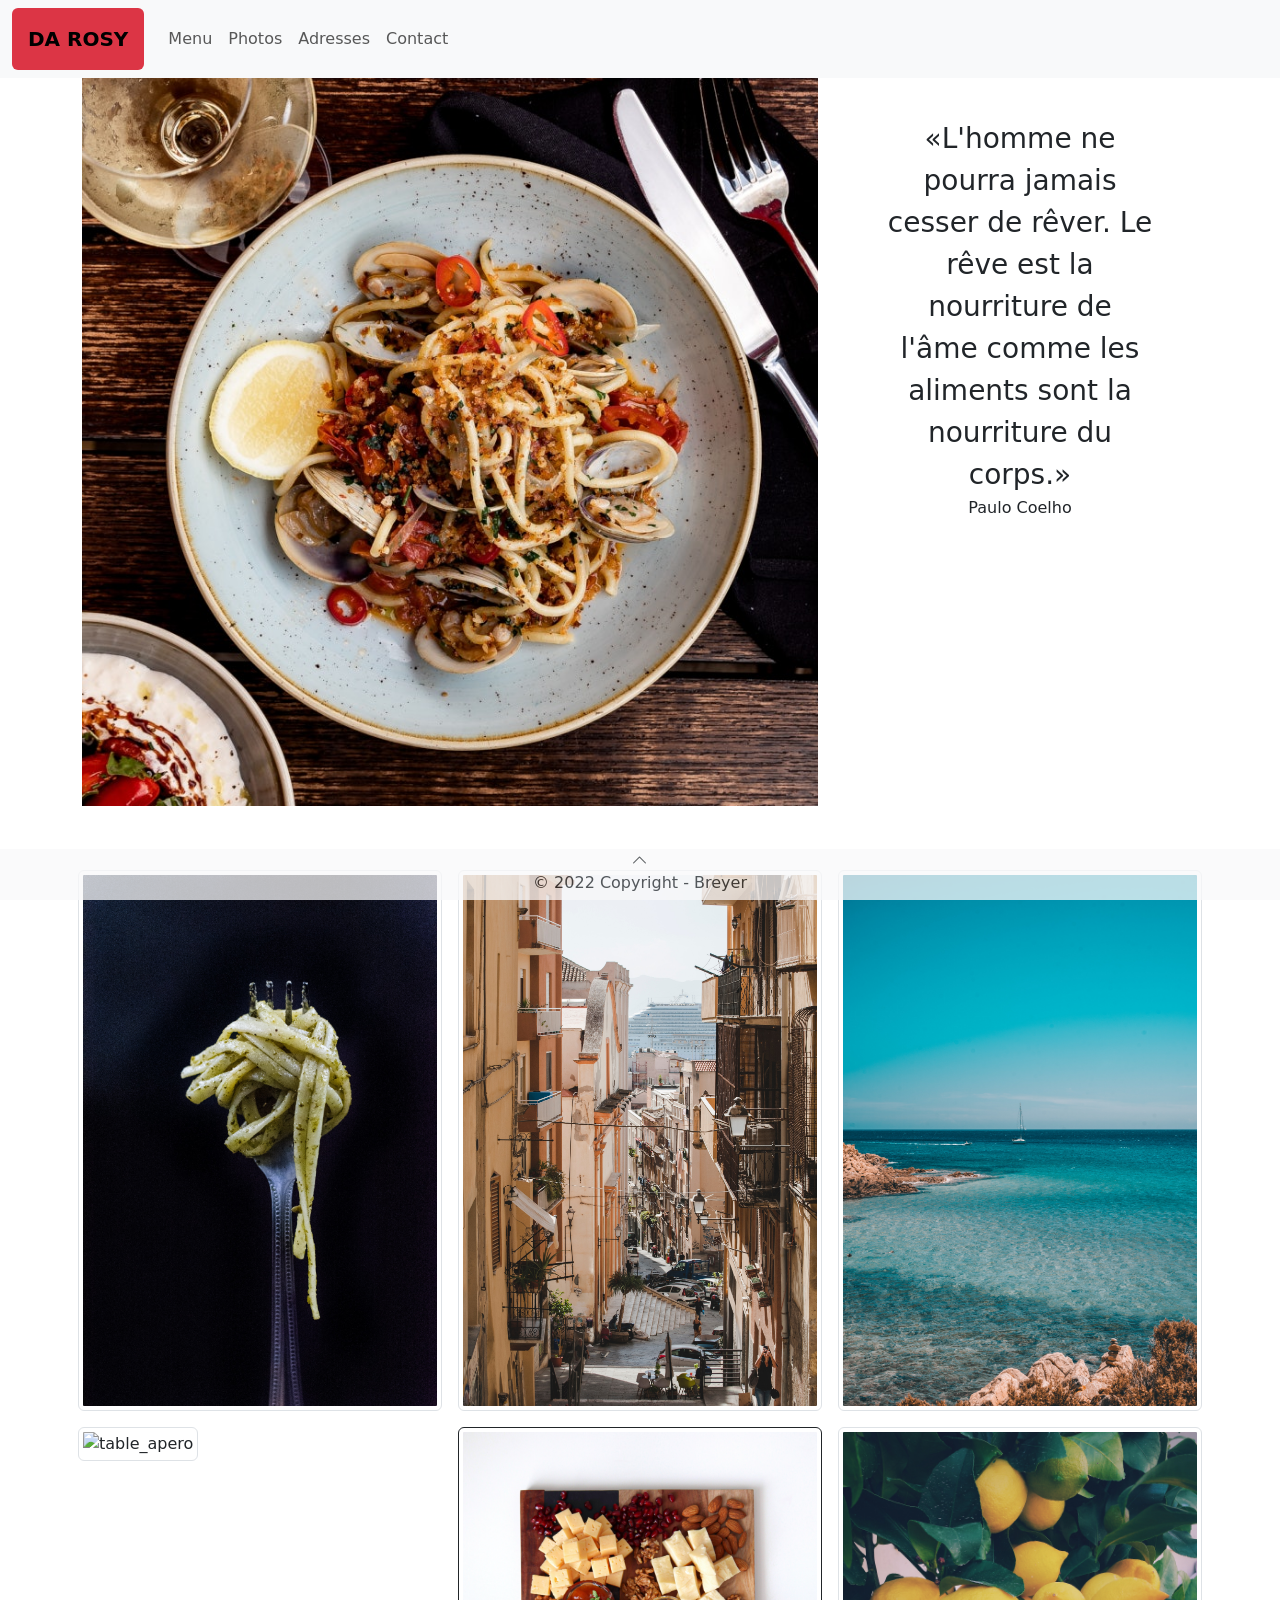
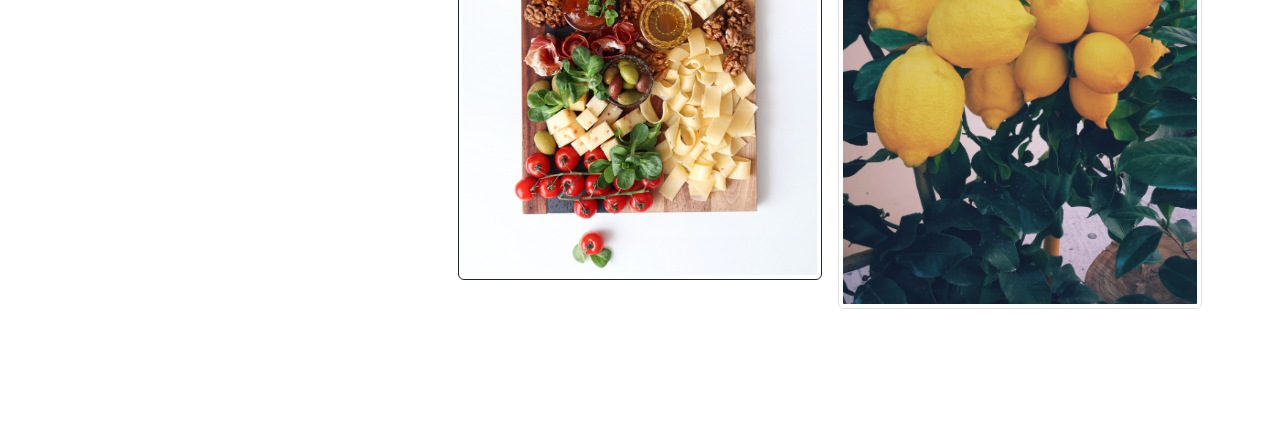
==== photos.html @ 0bca2a3b "add initial project" ====
<!DOCTYPE html>
<html lang="fr">
<head>
    <meta charset="UTF-8">
    <meta http-equiv="X-UA-Compatible" content="IE=edge">
    <meta name="viewport" content="width=device-width, initial-scale=1.0">
    <link href="https://cdn.jsdelivr.net/npm/bootstrap@5.2.0-beta1/dist/css/bootstrap.min.css" rel="stylesheet" integrity="sha384-0evHe/X+R7YkIZDRvuzKMRqM+OrBnVFBL6DOitfPri4tjfHxaWutUpFmBp4vmVor" crossorigin="anonymous">
    <script src="https://cdn.jsdelivr.net/npm/bootstrap@5.2.0-beta1/dist/js/bootstrap.bundle.min.js" integrity="sha384-pprn3073KE6tl6bjs2QrFaJGz5/SUsLqktiwsUTF55Jfv3qYSDhgCecCxMW52nD2" crossorigin="anonymous"></script>
    <link rel="stylesheet" href="https://cdn.jsdelivr.net/npm/bootstrap-icons@1.8.2/font/bootstrap-icons.css">
    <link rel="stylesheet" href="styles.css" />
    <title>Da Rosy</title>
</head>
<body id="photos">
<!-- Nav Bar -->
<nav class="navbar navbar-expand-lg bg-light navbar-light fixed-top">
  <div class="container-fluid">
      <button class="navbar-toggler" type="button" data-bs-toggle="collapse" data-bs-target="#navbarTogglerDemo01" aria-controls="navbarTogglerDemo01" aria-expanded="false" aria-label="Toggle navigation">
        <span class="navbar-toggler-icon"></span>
      </button>
          <a class="navbar-brand fw-bold bg-danger text-center rounded p-3" href="index.html">DA ROSY</a>
          <div class="collapse navbar-collapse" id="navbarTogglerDemo01">
            <ul class="navbar-nav me-auto mb-4 mb-lg-0">
                <li class="nav-item bg-transparent">
                  <a class="nav-link" aria-current="page" href="menu.html">Menu</a>
                </li>
                <li class="nav-item bg-transparent">
                  <a class="nav-link" href="photos.html">Photos</a>
                </li>
                <li class="nav-item bg-transparent">
                  <a class="nav-link" href="adresses.html">Adresses</a>
                </li>
                <li class="nav-item bg-transparent">
                  <a class="nav-link" href="contact.html">Contact</a>
                </li>
            </ul>
      
          </div>
  </div>
</nav>
<!-- fin Nav bar -->


  <header id="up">
  </header>
<main>

    <section class="container">

        <div class="row">
            <div class="col-lg-8">
              <div id="carouselExampleSlidesOnly" class="carousel slide" data-bs-ride="carousel">
                <div class="carousel-inner">
                  <div class="carousel-item active">
                    <img src="photos/2.jpg" class="d-block w-100" alt="...">
                  </div>
                  <div class="carousel-item">
                    <img src="photos/1.jpg" class="d-block w-100" alt="...">
                  </div>
                  <div class="carousel-item">
                    <img src="photos/3.jpg" class="d-block w-100" alt="...">
                  </div>
                </div>
              </div>
            </div>
            <div class="col">
                <q class="fs-3 mt-5 text-center d-block w-75 mx-auto">L'homme ne pourra jamais cesser de rêver. Le rêve est la nourriture de l'âme comme les aliments sont la nourriture du corps.</q>
    <p class="text-center">Paulo Coelho</p>

            </div>
        </div>
    
    </section>

    


<div class="container">
<div class="row mt-5">
    <div class="col-lg-4 g-3">
        <img src="photos/fourchette.jpg" class="img-fluid img-thumbnail" alt="fourchette">
    </div>
    <div class="col-lg-4 g-3">
        <img src="photos/Cagliari.jpg" class="img-fluid img-thumbnail" alt="cagliari">
    </div>
    <div class="col-lg-4 g-3">
        <img src="photos/mer.jpg" class="img-fluid img-thumbnail" alt="mer">
    </div>
</div>

<div class="row">
    <div class="col-lg-4 g-3">
        <img src="photos/tchin.jpg" class="img-fluid img-thumbnail" alt="table_apero">
    </div>
    <div class="col-lg-4 g-3">
        <img src="photos/PlateauCheese.jpg" class="img-fluid border border-dark img-thumbnail" alt="fromages">
    </div>
    <div class="col-lg-4 g-3">
        <img src="photos/citron.jpg" class="img-fluid img-thumbnail" alt="citrons">
    </div>
</div>
</div>

</main>
<footer class="bg-light opacity-75 text-center fixed-bottom">
  <a href="#up"><span class="bi bi-chevron-up text-dark"></span></a>
  <h6 class="text-dark">© 2022 Copyright - Breyer</h6>
</footer>

<script src="https://cdn.jsdelivr.net/npm/bootstrap@5.0.2/dist/js/bootstrap.bundle.min.js" integrity="sha384-MrcW6ZMFYlzcLA8Nl+NtUVF0sA7MsXsP1UyJoMp4YLEuNSfAP+JcXn/tWtIaxVXM" crossorigin="anonymous"></script>
</body>

</html>
---- styles.css ----
body
{
    background-image: url(photos/fondPrinciapl.jpg);
    background-repeat: no-repeat;
    background-size: cover;
    margin-top: 70px;
}

main
{
    margin-bottom: 120px;
} 

#menu
{
    background-image: url(photos/fondMenu.jpg);
    background-repeat: no-repeat;
    background-size: cover;
    margin-top: 70px;
}

#contact
{
    background-image: url(photos/contact.jpg);
    background-repeat: no-repeat;
    background-size: cover;
    background-color: rgba(34,52,66);
    margin-top: 140px;
}

#adresses
{
    margin-top: 200px;
}

#photos
{
    background-image: none;
}
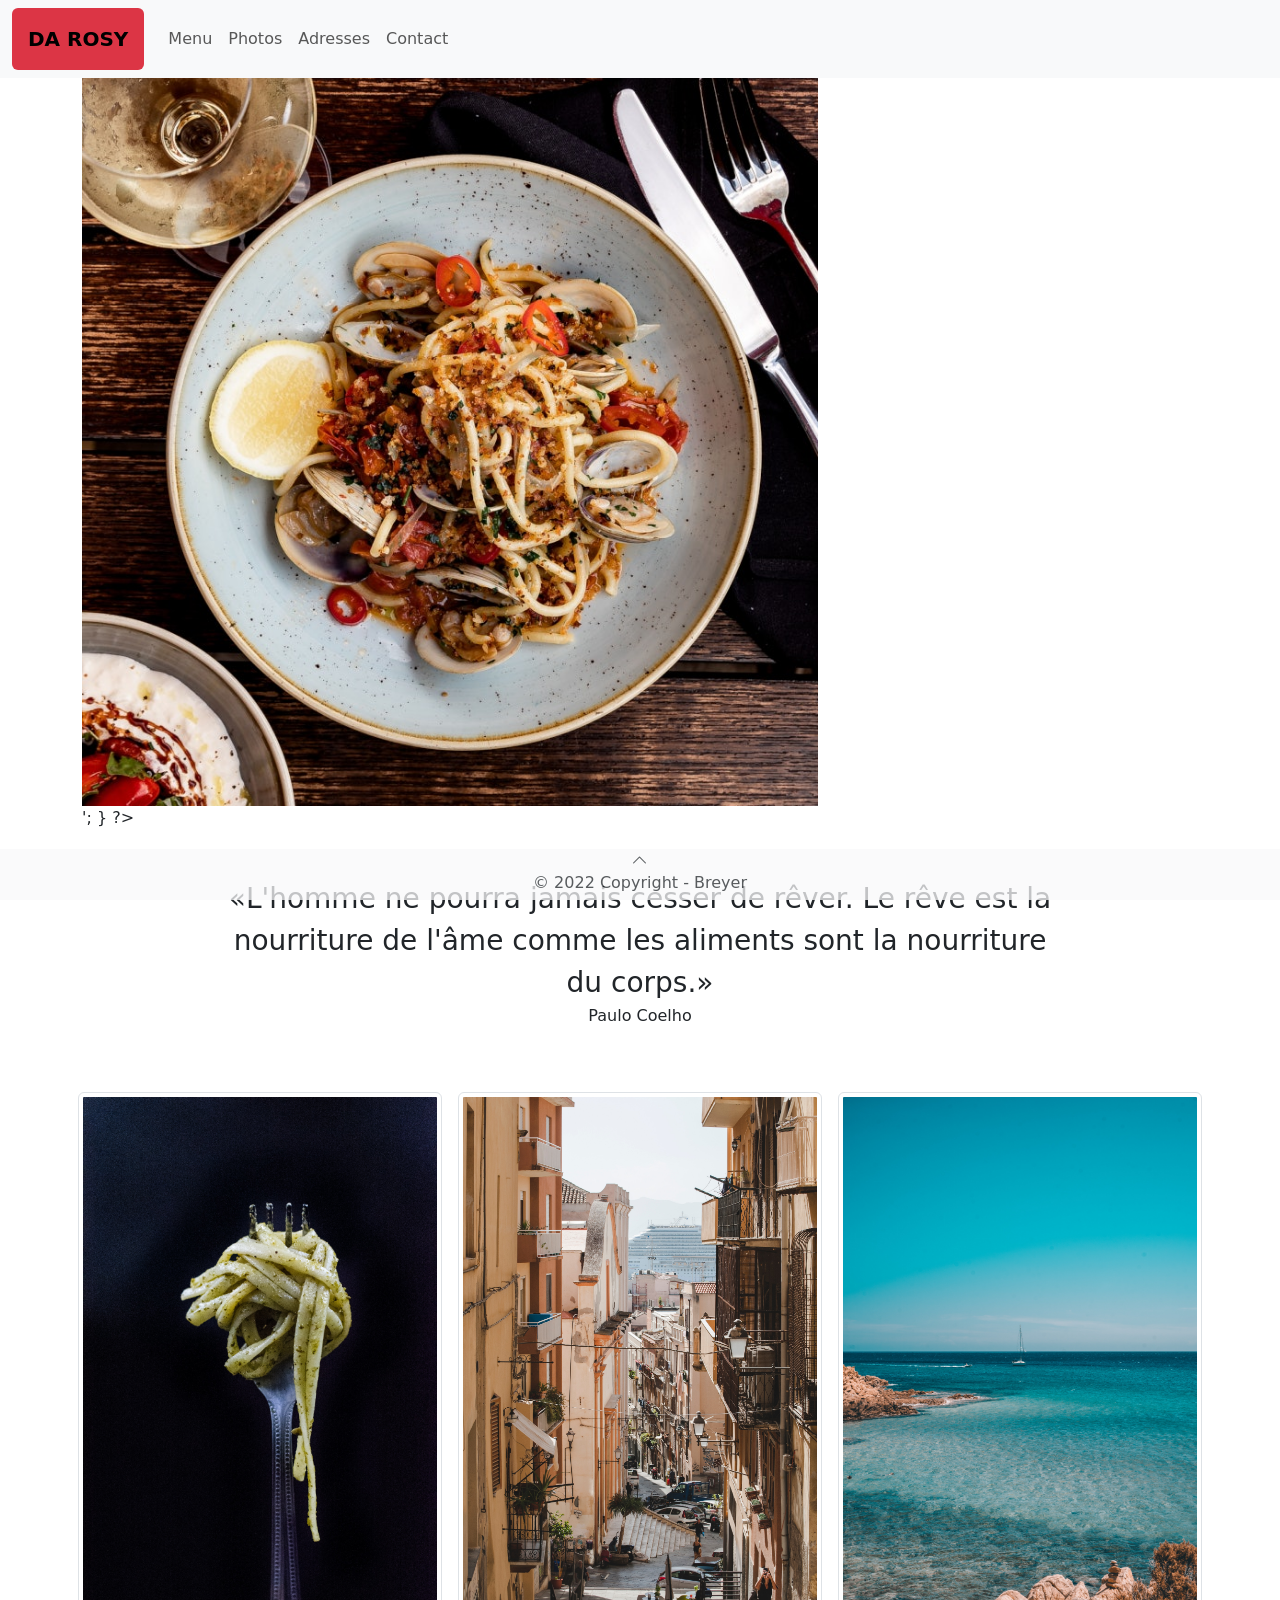
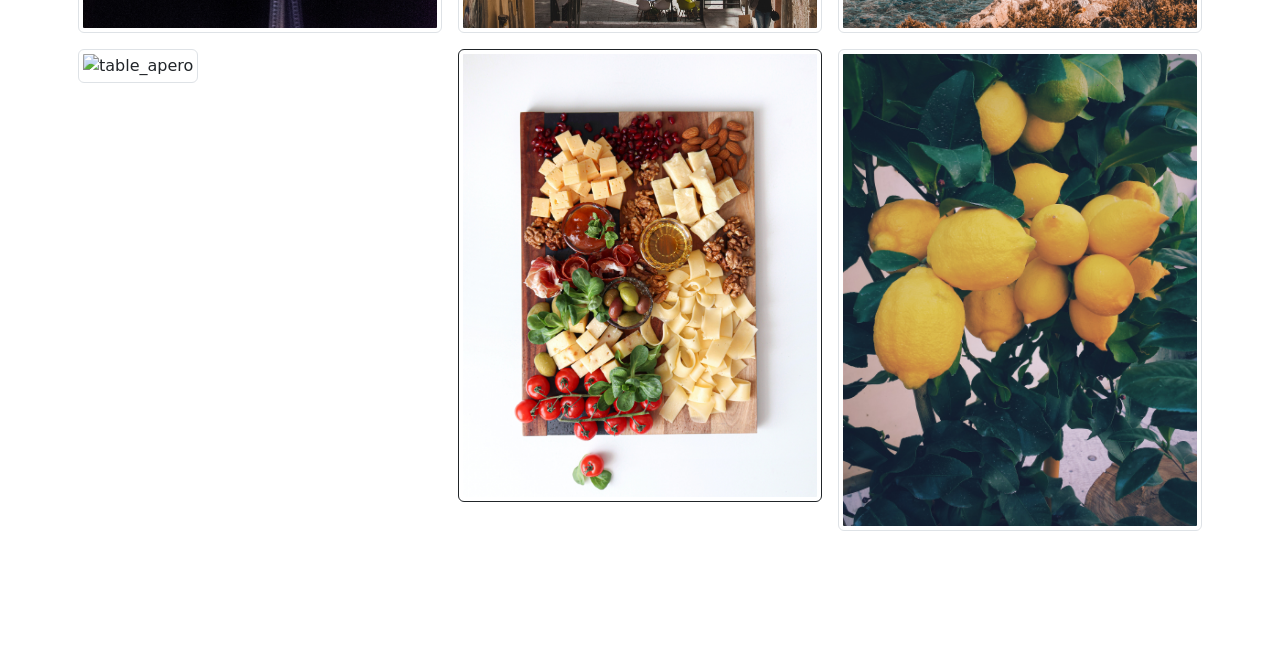
==== commit 70afb224: "update6-7" ====
--- a/photos.html
+++ b/photos.html
@@ -59,6 +59,15 @@
                   <div class="carousel-item">
                     <img src="photos/3.jpg" class="d-block w-100" alt="...">
                   </div>
+                  <!-- /// on va créer une div ici pour almimenter le carousel // faut il modifier la page en PHP ou récupérer une variable-->
+<?php
+                  if(isset($error) && $error ==0)
+                  {
+                    echo'<div class="carousel-item">';
+                    echo'img src="'.$adress.'" class="d-block w-100" />';
+                    echo '</div>';
+                  }
+?>
                 </div>
               </div>
             </div>
--- a/styles.css
+++ b/styles.css
@@ -37,3 +37,20 @@
 {
     background-image: none;
 }
+
+#background_table
+{
+    width: 80%;
+    margin: auto;
+}
+
+#background_table, td, tr
+{
+    background-color: rgb(211, 199, 199);
+    color: black;
+    border: solid 1px;
+    text-align: center;
+    height: 1.3rem;
+}
+
+
